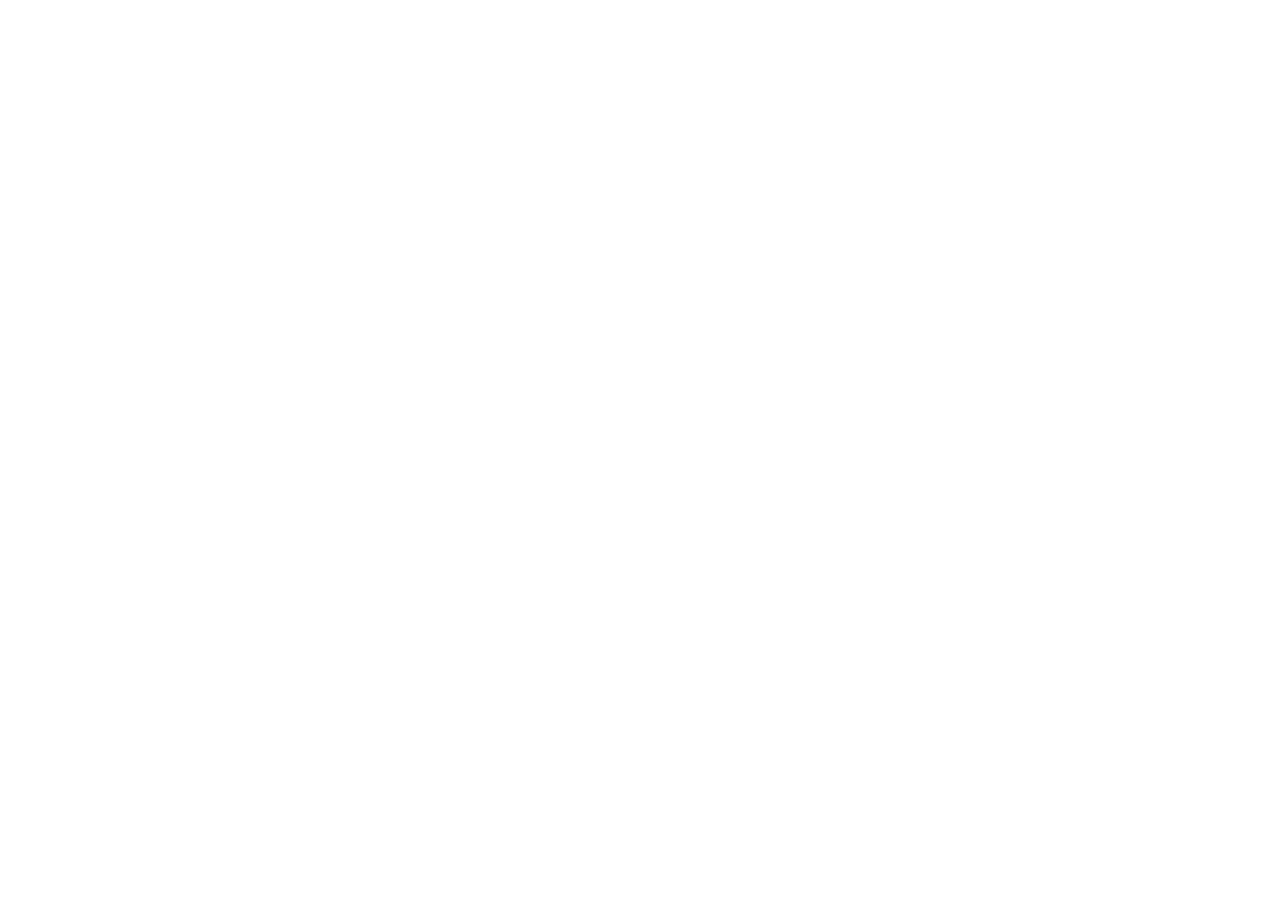
==== projeto_pratico_01/index.html @ 4a7d4643 "iniciando primeiro projeto da mentoria" ====
<!DOCTYPE html>
<html lang="pt-br">
  <head>
    <meta charset="UTF-8" />
    <meta name="viewport" content="width=device-width, initial-scale=1.0" />
    <title>Card</title>
  </head>
  <body></body>
</html>
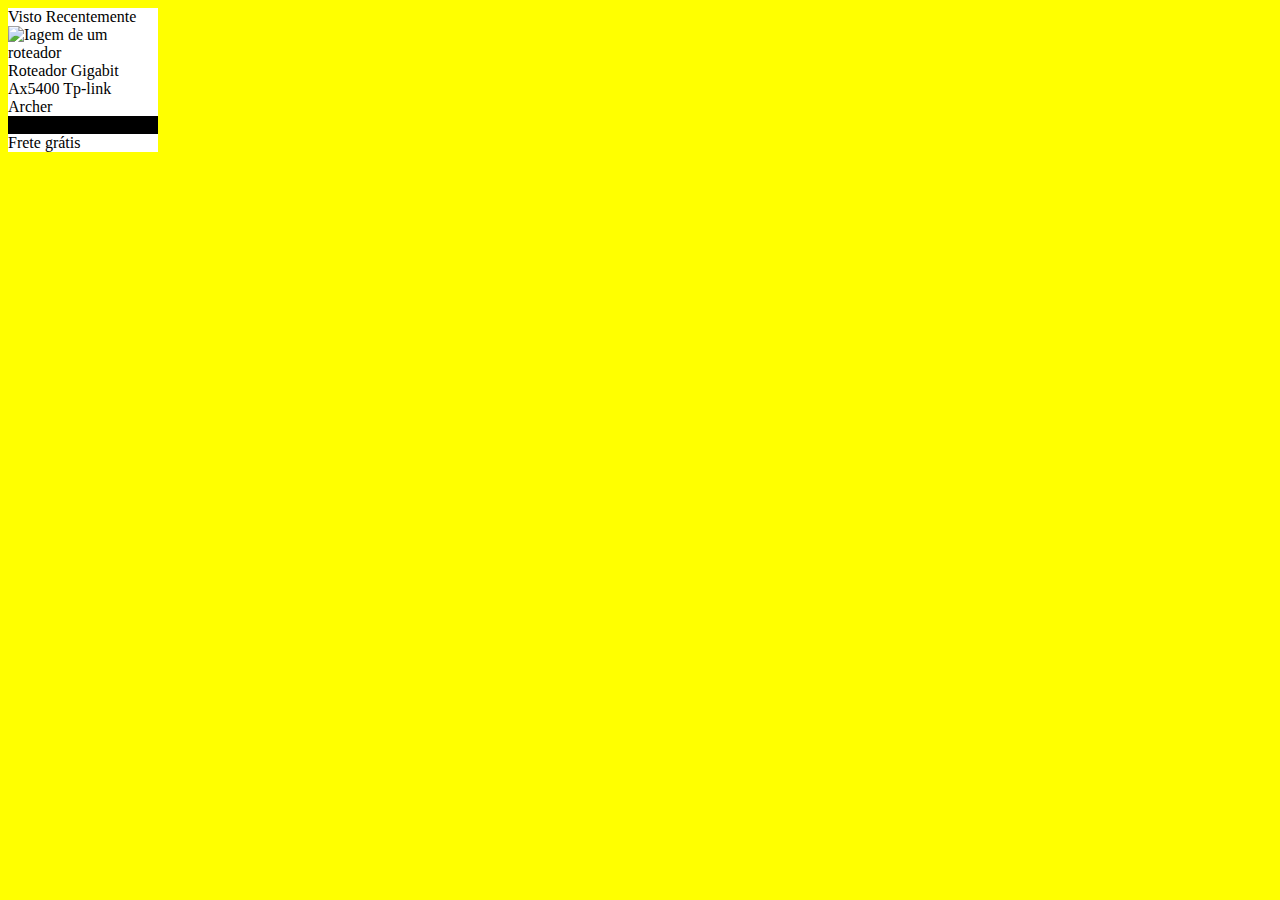
==== commit 6cb61913: "adcionando ao código ids e image" ====
--- a/projeto_pratico_01/index.html
+++ b/projeto_pratico_01/index.html
@@ -5,5 +5,19 @@
     <meta name="viewport" content="width=device-width, initial-scale=1.0" />
     <title>Card</title>
   </head>
-  <body></body>
+  <body style="background: yellow">
+    <div id="card" style="background: white; width: 150px">
+      <div id="titulo">Visto Recentemente</div>
+      <div id="img">
+        <img
+          style="width: 150px"
+          src="https://http2.mlstatic.com/D_NQ_NP_2X_641854-MLU72933207437_112023E-F.webp"
+          alt="Iagem de um roteador"
+        />
+      </div>
+      <div id="infoProduto">Roteador Gigabit Ax5400 Tp-link Archer</div>
+      <div id="valor" style="background: black">R$ 759</div>
+      <div id="frete">Frete grátis</div>
+    </div>
+  </body>
 </html>
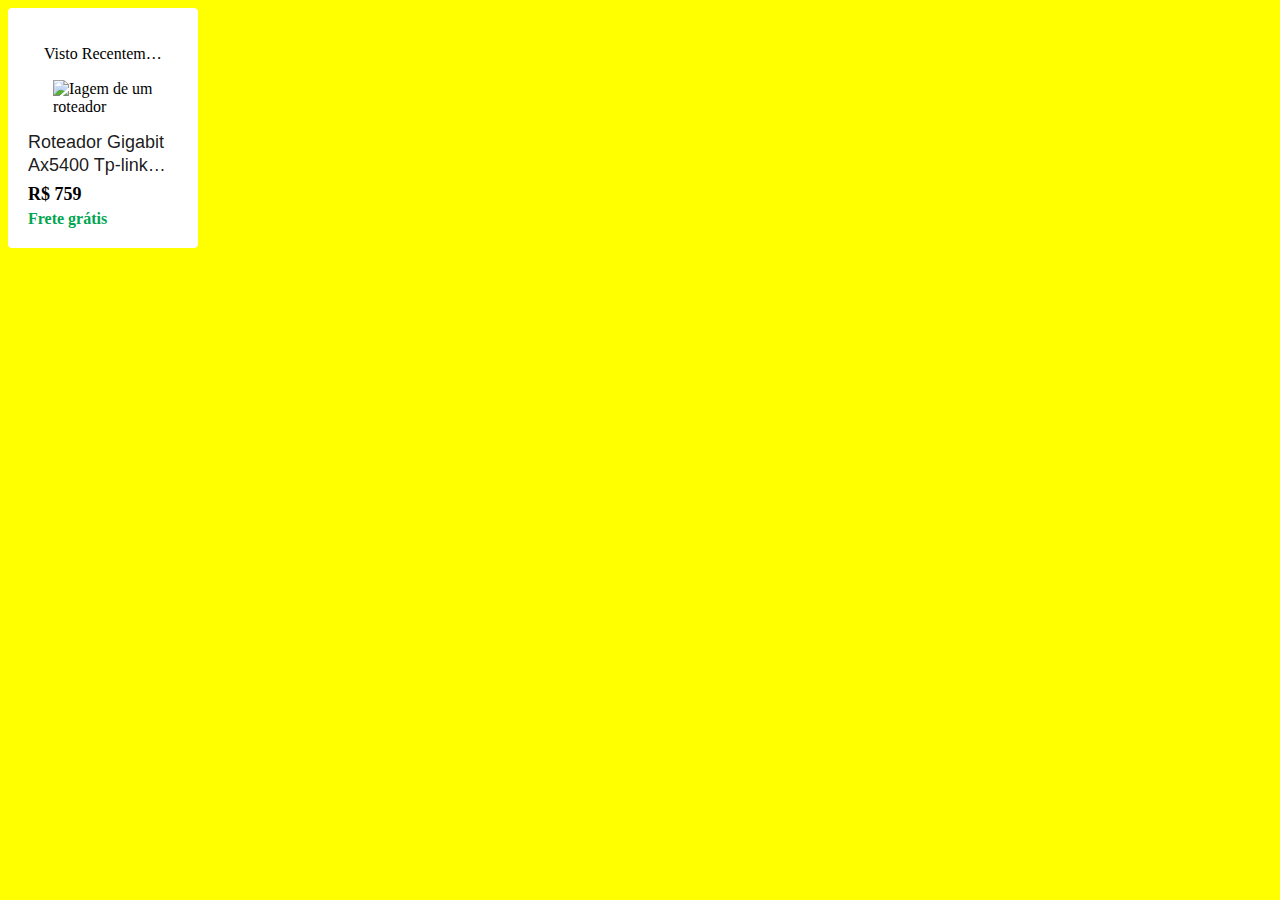
==== commit 43ea888c: "finalizado card" ====
--- a/projeto_pratico_01/index.html
+++ b/projeto_pratico_01/index.html
@@ -6,18 +6,67 @@
     <title>Card</title>
   </head>
   <body style="background: yellow">
-    <div id="card" style="background: white; width: 150px">
-      <div id="titulo">Visto Recentemente</div>
-      <div id="img">
+    <div
+      id="card"
+      style="background: white; width: 150px; border-radius: 4px; padding: 20px"
+    >
+      <div
+        id="titulo"
+        style="
+          font-size: 16px;
+          padding: 16px 12px 16px 16px; /* foi aplicado espaço cima, direita, baixo e esquerda */
+          line-height: 20px;
+          overflow: hidden;
+          white-space: nowrap;
+          text-overflow: ellipsis;
+        "
+      >
+        Visto Recentemente
+      </div>
+      <div
+        id="img"
+        style="display: flex; justify-content: center; align-items: center"
+      >
         <img
-          style="width: 150px"
+          style="width: 100px"
           src="https://http2.mlstatic.com/D_NQ_NP_2X_641854-MLU72933207437_112023E-F.webp"
           alt="Iagem de um roteador"
         />
       </div>
-      <div id="infoProduto">Roteador Gigabit Ax5400 Tp-link Archer</div>
-      <div id="valor" style="background: black">R$ 759</div>
-      <div id="frete">Frete grátis</div>
+      <div
+        id="infoProduto"
+        style="
+          color: rgba(0, 0, 0, 0.9);
+          display: -webkit-box;
+          font-family: Proxima Nova, -apple-system, Roboto, Arial, sans-serif;
+          font-size: 18px;
+          font-weight: 400;
+          line-height: 1.25;
+          margin-top: 15px;
+          margin-bottom: 8px;
+          overflow: hidden;
+          text-decoration: none;
+          text-overflow: ellipsis;
+          width: 100%;
+          -webkit-line-clamp: 2;
+          -webkit-box-orient: vertical;
+        "
+      >
+        Roteador Gigabit Ax5400 Tp-link Archer
+      </div>
+      <div id="valor" style="font-size: 18px; font-weight: bold">R$ 759</div>
+      <div
+        id="frete"
+        style="
+          color: #00a650;
+          display: flex;
+          font-size: 16px;
+          font-weight: 600;
+          margin-top: 5px;
+        "
+      >
+        Frete grátis
+      </div>
     </div>
   </body>
 </html>
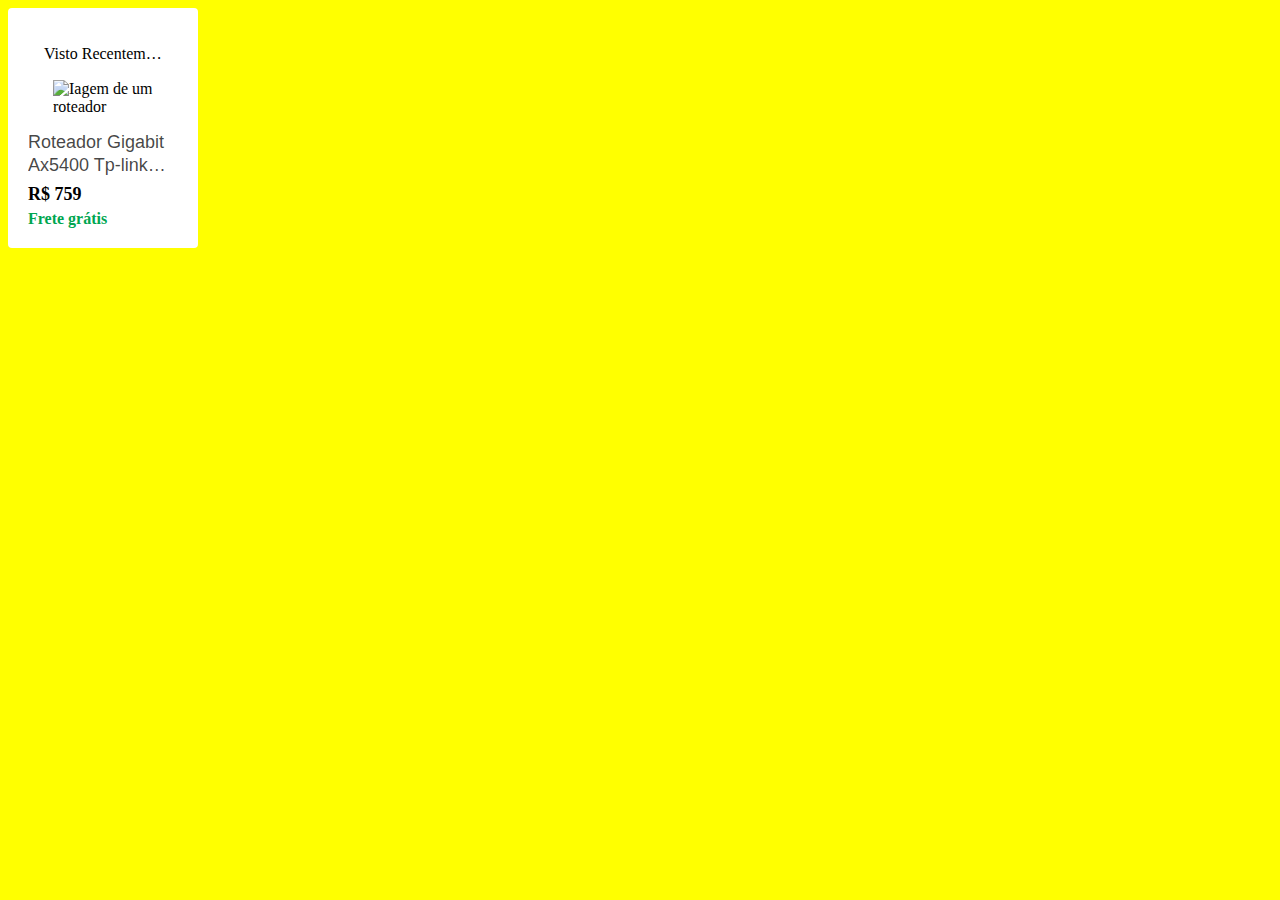
==== commit 903ce450: "realizando ajuste final ao código" ====
--- a/projeto_pratico_01/index.html
+++ b/projeto_pratico_01/index.html
@@ -36,7 +36,7 @@
       <div
         id="infoProduto"
         style="
-          color: rgba(0, 0, 0, 0.9);
+          color: rgba(0, 0, 0, 0.732);
           display: -webkit-box;
           font-family: Proxima Nova, -apple-system, Roboto, Arial, sans-serif;
           font-size: 18px;
@@ -45,9 +45,6 @@
           margin-top: 15px;
           margin-bottom: 8px;
           overflow: hidden;
-          text-decoration: none;
-          text-overflow: ellipsis;
-          width: 100%;
           -webkit-line-clamp: 2;
           -webkit-box-orient: vertical;
         "
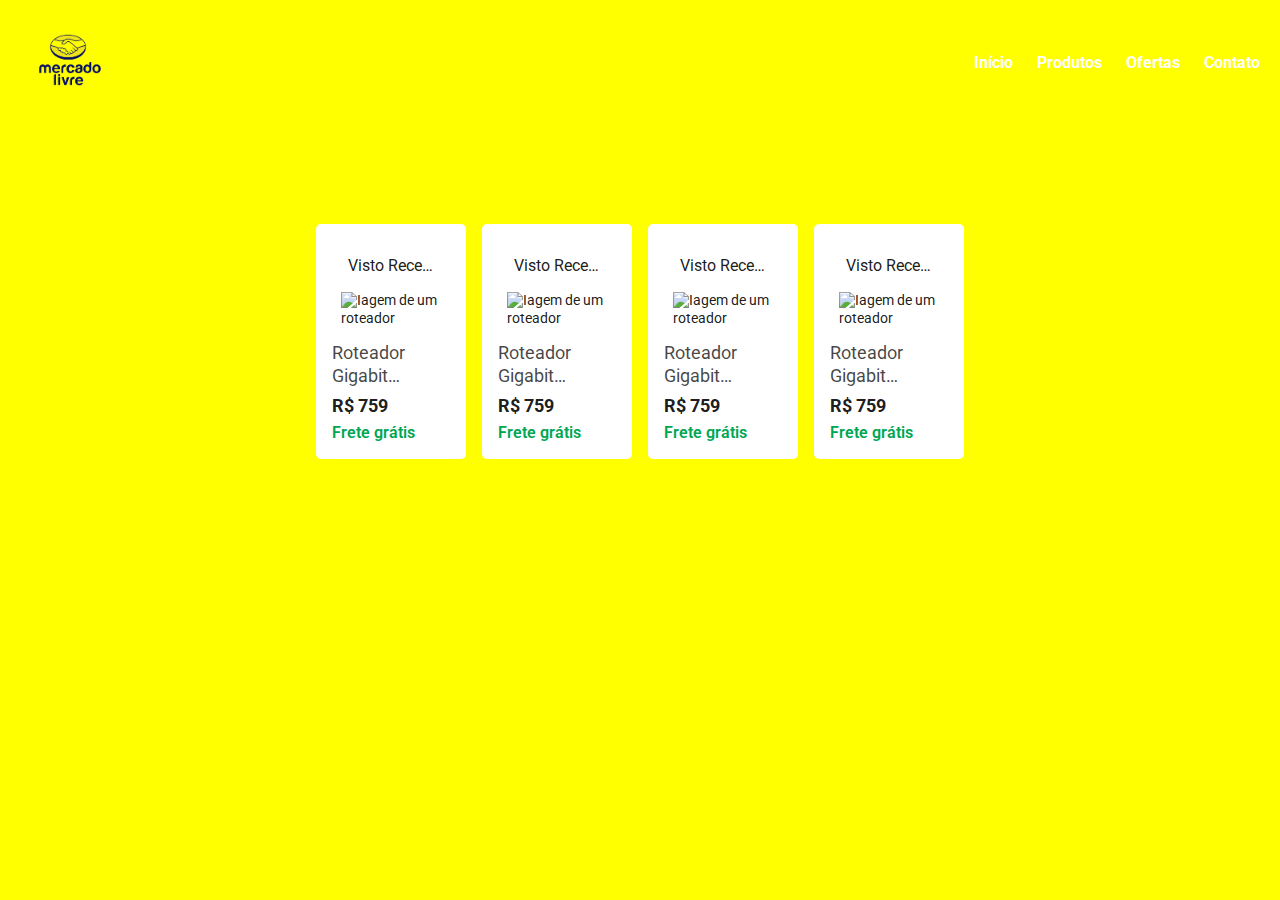
==== commit 8b0f8766: "realizado alterações no projeto deixando mais organizado" ====
--- a/projeto_pratico_01/index.html
+++ b/projeto_pratico_01/index.html
@@ -3,66 +3,79 @@
   <head>
     <meta charset="UTF-8" />
     <meta name="viewport" content="width=device-width, initial-scale=1.0" />
+
+    <link
+      href="https://fonts.googleapis.com/css2?family=Roboto:ital,wght@0,100;0,300;0,400;0,500;0,700;0,900;1,100;1,300;1,400;1,500;1,700;1,900&display=swap"
+      rel="stylesheet"
+    />
+    <link rel="stylesheet" href="style.css" />
     <title>Card</title>
   </head>
-  <body style="background: yellow">
-    <div
-      id="card"
-      style="background: white; width: 150px; border-radius: 4px; padding: 20px"
-    >
-      <div
-        id="titulo"
-        style="
-          font-size: 16px;
-          padding: 16px 12px 16px 16px; /* foi aplicado espaço cima, direita, baixo e esquerda */
-          line-height: 20px;
-          overflow: hidden;
-          white-space: nowrap;
-          text-overflow: ellipsis;
-        "
-      >
-        Visto Recentemente
+  <body>
+    <header>
+      <div class="logo">
+        <img src="novo_logo-removebg-preview.png" alt="Logo da sua loja" />
       </div>
-      <div
-        id="img"
-        style="display: flex; justify-content: center; align-items: center"
-      >
-        <img
-          style="width: 100px"
-          src="https://http2.mlstatic.com/D_NQ_NP_2X_641854-MLU72933207437_112023E-F.webp"
-          alt="Iagem de um roteador"
-        />
+      <nav>
+        <ul>
+          <li><a href="#">Início</a></li>
+          <li><a href="#">Produtos</a></li>
+          <li><a href="#">Ofertas</a></li>
+          <li><a href="#">Contato</a></li>
+        </ul>
+      </nav>
+    </header>
+    <div class="container">
+      <div id="cards">
+        <div id="titulo">Visto Recentemente</div>
+        <div id="img">
+          <img
+            src="https://http2.mlstatic.com/D_NQ_NP_2X_641854-MLU72933207437_112023E-F.webp"
+            alt="Iagem de um roteador"
+          />
+        </div>
+        <div id="infoProduto">Roteador Gigabit Ax5400 Tp-link Archer</div>
+        <div id="valor">R$ 759</div>
+        <div id="frete">Frete grátis</div>
       </div>
-      <div
-        id="infoProduto"
-        style="
-          color: rgba(0, 0, 0, 0.732);
-          display: -webkit-box;
-          font-family: Proxima Nova, -apple-system, Roboto, Arial, sans-serif;
-          font-size: 18px;
-          font-weight: 400;
-          line-height: 1.25;
-          margin-top: 15px;
-          margin-bottom: 8px;
-          overflow: hidden;
-          -webkit-line-clamp: 2;
-          -webkit-box-orient: vertical;
-        "
-      >
-        Roteador Gigabit Ax5400 Tp-link Archer
+
+      <div id="cards">
+        <div id="titulo">Visto Recentemente</div>
+        <div id="img">
+          <img
+            src="https://http2.mlstatic.com/D_NQ_NP_2X_641854-MLU72933207437_112023E-F.webp"
+            alt="Iagem de um roteador"
+          />
+        </div>
+        <div id="infoProduto">Roteador Gigabit Ax5400 Tp-link Archer</div>
+        <div id="valor">R$ 759</div>
+        <div id="frete">Frete grátis</div>
       </div>
-      <div id="valor" style="font-size: 18px; font-weight: bold">R$ 759</div>
-      <div
-        id="frete"
-        style="
-          color: #00a650;
-          display: flex;
-          font-size: 16px;
-          font-weight: 600;
-          margin-top: 5px;
-        "
-      >
-        Frete grátis
+
+      <div id="cards">
+        <div id="titulo">Visto Recentemente</div>
+        <div id="img">
+          <img
+            src="https://http2.mlstatic.com/D_NQ_NP_2X_641854-MLU72933207437_112023E-F.webp"
+            alt="Iagem de um roteador"
+          />
+        </div>
+        <div id="infoProduto">Roteador Gigabit Ax5400 Tp-link Archer</div>
+        <div id="valor">R$ 759</div>
+        <div id="frete">Frete grátis</div>
+      </div>
+
+      <div id="cards">
+        <div id="titulo">Visto Recentemente</div>
+        <div id="img">
+          <img
+            src="https://http2.mlstatic.com/D_NQ_NP_2X_641854-MLU72933207437_112023E-F.webp"
+            alt="Iagem de um roteador"
+          />
+        </div>
+        <div id="infoProduto">Roteador Gigabit Ax5400 Tp-link Archer</div>
+        <div id="valor">R$ 759</div>
+        <div id="frete">Frete grátis</div>
       </div>
     </div>
   </body>
--- a/projeto_pratico_01/style.css
+++ b/projeto_pratico_01/style.css
@@ -0,0 +1,122 @@
+* {
+  margin: 0;
+  padding: 0;
+  box-sizing: border-box;
+  font-family: "Roboto", sans-serif;
+}
+
+body {
+  font-family: Roboto, "Arial", sans-serif;
+  background: yellow;
+}
+
+header {
+  background-color: yellow;
+  padding: 10px 20px;
+  display: flex;
+  justify-content: space-between;
+  align-items: center;
+}
+
+.logo img {
+  max-height: 100px;
+}
+
+nav ul {
+  list-style-type: none;
+  margin: 0;
+  padding: 0;
+}
+
+nav ul li {
+  display: inline;
+  margin-right: 20px;
+}
+
+nav ul li:last-child {
+  margin-right: 0;
+}
+
+nav ul li a {
+  color: #fff;
+  text-decoration: none;
+  font-weight: bold;
+}
+
+nav ul li a:hover {
+  color: black;
+}
+
+.container {
+  margin-top: 100px;
+  display: flex;
+  justify-content: center;
+  gap: 16px;
+  flex-wrap: wrap;
+  cursor: pointer;
+}
+
+#img {
+  display: flex;
+  justify-content: center;
+  align-items: center;
+}
+
+#img img {
+  width: 100px;
+}
+
+#cards {
+  background: white;
+  width: 150px;
+  padding: 16px;
+  border-radius: 5px;
+  text-align: left;
+  font-size: 14px;
+  line-height: 1.25;
+  font-weight: 400;
+  cursor: pointer;
+  transition: transform 0.3s ease;
+  color: rgba(0, 0, 0, 0.9);
+}
+
+#cards:hover {
+  transform: scale(1.01);
+  box-shadow: 2px 2px 5px 4px rgba(186, 180, 180, 0.421);
+}
+
+#titulo {
+  font-size: 16px;
+  padding: 16px 12px 16px 16px; /* foi aplicado espaço cima, direita, baixo e esquerda */
+  line-height: 20px;
+  overflow: hidden;
+  white-space: nowrap;
+  text-overflow: ellipsis;
+}
+
+#infoProduto {
+  color: rgba(0, 0, 0, 0.732);
+  display: -webkit-box;
+  font-family: Proxima Nova, -apple-system, Roboto, Arial, sans-serif;
+  font-size: 18px;
+  font-weight: 400;
+  line-height: 1.25;
+  margin-top: 15px;
+  margin-bottom: 8px;
+  overflow: hidden;
+  -webkit-line-clamp: 2;
+  -webkit-box-orient: vertical;
+}
+
+#valor {
+  font-size: 18px;
+  font-weight: bold;
+}
+
+#frete {
+  color: #00a650;
+  display: flex;
+  font-size: 16px;
+  font-weight: 600;
+  margin-top: 5px;
+}
